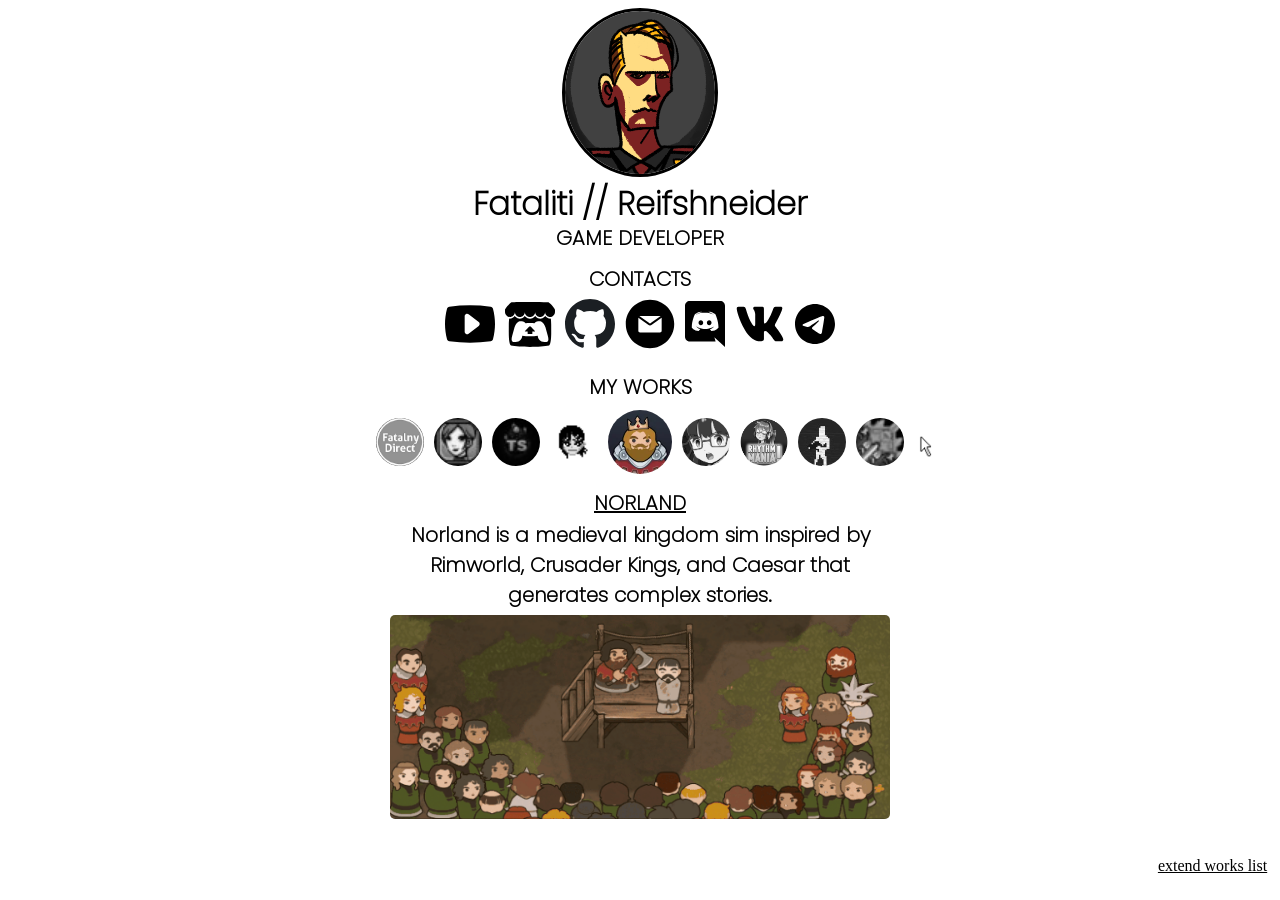
==== index.html @ 3b82c867 "small kostyl" ====
<!DOCTYPE html>
<html lang="en">
    <head>
        <meta charset="UTF-8">
        <title>Fataliti // Reifshneider</title>
        <meta name="description" content="Fataliti's profile card">
        <meta name="author" content="Fataliti // Reifshneider">
        <meta name="theme-color" content="#FFFFFE">
        <meta property="og:type" content="article">
        <meta property="og:site_name" content="fataliti.pro">
        <meta property="og:title" content="Fataliti // Reifshneider">
        <meta property="og:description" content="Fataliti's profile card.">
        <meta property="og:url" content="https://fataliti.pro/">
        <meta property="og:locale" content="en_us">
        <meta property="og:image" content="https://github.com/fataliti/fatalcard/blob/main/megu.png?raw=true">
        <meta property="og:image:width" content="128">
        <meta property="og:image:height" content="128">
        <style>

            .column {
                float: left;
                padding: 5px;
            }

            .tab {
                align-items: center;
                justify-content: center;
                display: flex;
            }

            .imglink {
                width: 50px;
                filter: none;
            }

            .overed {
                width: 50px;
                filter: invert(68%) sepia(33%) saturate(1274%) hue-rotate(168deg) brightness(108%) contrast(102%);
            }

            @font-face {
                font-family: "myFont" ;
                src: url("Poppins-ExtraLight.ttf" );
            }

            .name {
                font-family: "myFont";
                font-size: 32px;
            }

            .projico {
                border-radius: 50%;
                filter: grayscale(1);
                width: 48px;
            }

            .projicoact {
                border-radius: 50%;
                width: 48px;
                cursor: pointer;
            }

            .projico_selected {
                border-radius: 50%;
                width: 64px;
                cursor: pointer;
            }

            .screens {
                padding: 5px;
                width: 500px;
                border-radius: 10px;
            }
       
        </style>
        <script src="app.js"></script>
        <!-- Global site tag (gtag.js) - Google Analytics -->
        <script async src="https://www.googletagmanager.com/gtag/js?id=G-GYGH4NNP87"></script> 
        <script>
        window.dataLayer = window.dataLayer || [];
        function gtag(){dataLayer.push(arguments);}
        gtag('js', new Date());
        gtag('config', 'G-GYGH4NNP87');
        </script>
        <link rel="shortcut icon" type="image/x-icon" href="megu.png" />
    </head>
    <body>
        <div style="display: flex;">
            <div style="width: 100%;">
                <div>
                    <div style="display: flex;">
                        <img src="pic.png" alt="avatar image" style=" border-radius: 50%; border: solid 3px; margin: auto; width: 150px;">
                    </div>
                    <h1 style="text-align: center;  line-height: 30px; margin-top: 12px;" class="name"> 
                        Fataliti // Reifshneider <br> <span style="font-size: 20px;">GAME DEVELOPER</span> 
                    </h1>

                    <p class ="name" style="font-size: 20px; text-align: center; margin-top: -10px;"> 
                        <b> CONTACTS</b>
                    </p>
                    
                    <div class = "tab" style="margin-top: -20px">
                        <div class = "column">
                            <a href="https://www.youtube.com/channel/UCx7EIpc_WwrzznI1QSEnY1A" target="_blank">
                                <img src="yt.svg" alt="" class="imglink" id = "tst">
                            </a>
                        </div>
                        <div class = "column">
                            <a href="https://fataliti.itch.io/" target="_blank">
                                <img src="itch.svg" alt="" class="imglink" id = "tst">
                            </a>
                        </div>
                        <div class = "column">
                            <a href="https://github.com/fataliti" target="_blank">
                                <img src="git.svg" alt="" class="imglink" >
                            </a>
                        </div>

                        <div class = "column">
                            <a href="mailto:fataliti22@gmail.com" target="_blank">
                                <img src="mail.svg" alt="" class="imglink"">
                            </a>
                        </div>

                        <div class = "column">
                            <a href="https://discord.gg/YAxn2BVt8K" target="_blank">
                                <img src="discord.svg" alt="" class="imglink" id = "tst" style="width: 40px;">
                            </a>
                        </div>
                        <div class = "column">
                            <a href="https://vk.com/fatal_gd" target="_blank">
                                <img src="vk.svg" alt="" class="imglink">
                            </a>
                        </div>

                        <div class = "column">
                            <a href="https://t.me/fatalitiq" target="_blank">
                                <img src="telegram.svg" alt="" class="imglink" style="width: 40px;"">
                            </a>
                        </div>
                    </div> 
                </div>

                <h1 style="text-align: center; font-size: 20px;" class="name">
                    MY WORKS
                </h1>
                
                <div class="tab" id="worklist" style="margin-top: -10px;">

                    <div>
                        <img src="monophy.gif" alt="" style="width: 30px; visibility:hidden;">
                    </div>
                    <div class="column">
                        <a  class = "proj" id="direct">
                            <img src="dirico.png" alt="fatalny direct" class="projico" >
                        </a>
                    </div>
                    <div class="column">
                        <a  class = "proj" id="sentinel">
                            <img src="tss.jpg" alt="terminal squad sentinel" class="projico" >
                        </a>
                    </div>
                    <div class="column">
                        <a   class = "proj" id="swarmites">
                            <img src="tsss.jpg" alt="terminal squad swarmites" class="projico" >
                        </a>
                    </div>
                    <div class="column">
                        <a  class = "proj" id="kobeni">
                            <img src="kobeniface.png" alt="chainsaw dance" class="projico" >
                        </a>
                    </div>
                    <div class="column">
                        <a  class = "proj" id="norland">
                            <img src="norland.webp" alt="norland" class="projico" >
                        </a>
                    </div>
                    <div class="column">
                        <a  class = "proj" id="gunvein">
                            <img src="riko.png" alt="gunvein" class="projico" >
                        </a>
                    </div>
                    <div class="column">
                        <a  class = "proj" id="mania">
                            <img src="mania.webp" alt="rhythm mania" class="projico" >
                        </a>
                    </div>
                    <div class="column">
                        <a  class = "proj" id="katana">
                            <img src="katana.jpg" alt="katana reverse" class="projico" >
                        </a>
                    </div>
                    <div class="column">
                        <a  class = "proj" id="space">
                            <img src="dss.jpg" alt="deep space shooter" class="projico" >
                        </a>
                    </div>

                    <div>
                        <img src="monophy.gif" alt="" style="width: 30px;">
                    </div>
                </div>
                <div id="otherproj" class="tab"></div> 
                <div id="description"></div> 
            </div>
        </div>

        <div style="position: fixed; right: 1%; bottom: 1%;">
            <a >
                <p style="text-align: right; text-decoration: underline; cursor: pointer"  id="extend">
                    extend works list
                </p>
            </a>
        </div>

    </body>
</html>
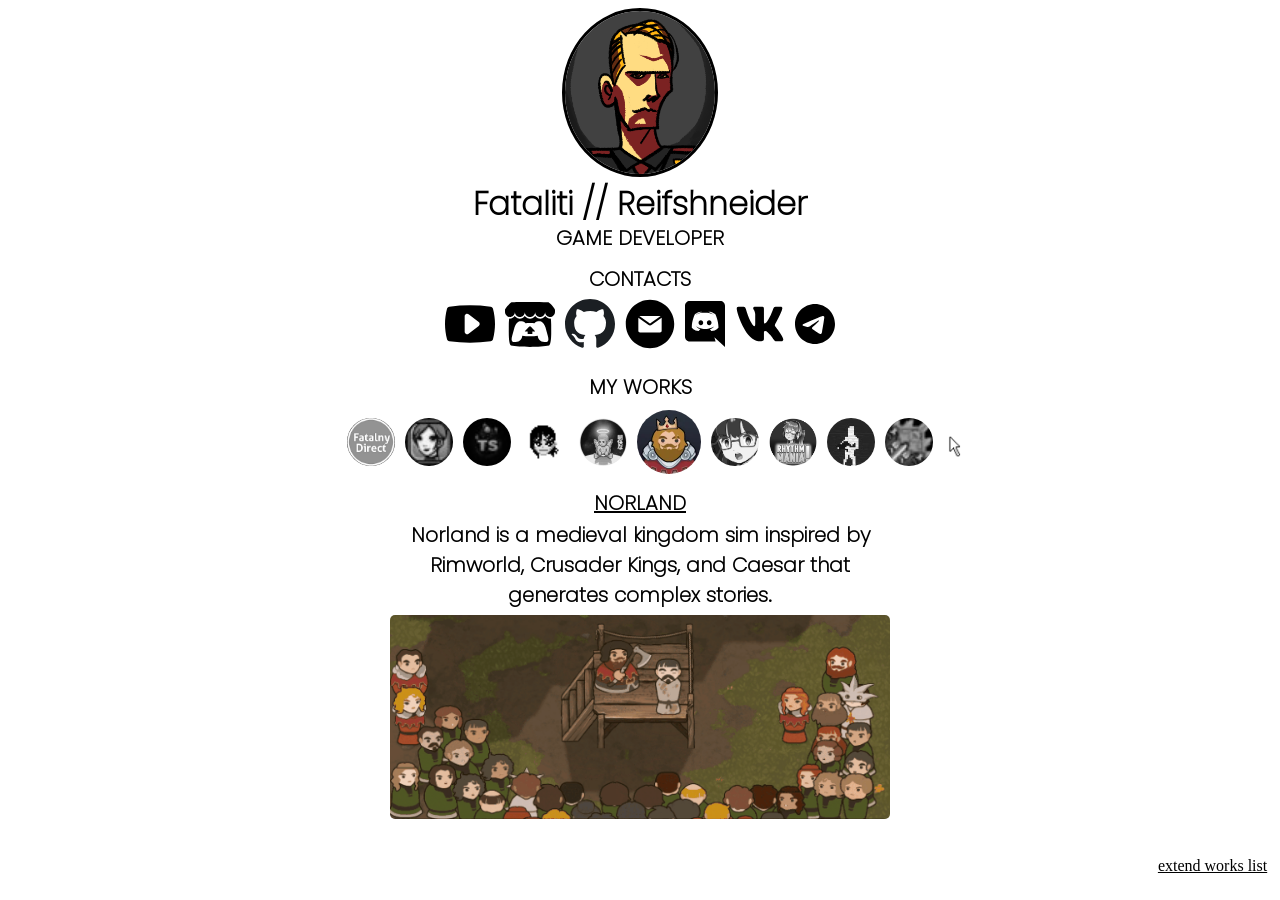
==== commit a570475d: "lucido" ====
--- a/index.html
+++ b/index.html
@@ -171,6 +171,11 @@
                         </a>
                     </div>
                     <div class="column">
+                        <a  class = "proj" id="lucido">
+                            <img src="lucido.webp" alt="lucido" class="projico" >
+                        </a>
+                    </div>
+                    <div class="column">
                         <a  class = "proj" id="norland">
                             <img src="norland.webp" alt="norland" class="projico" >
                         </a>
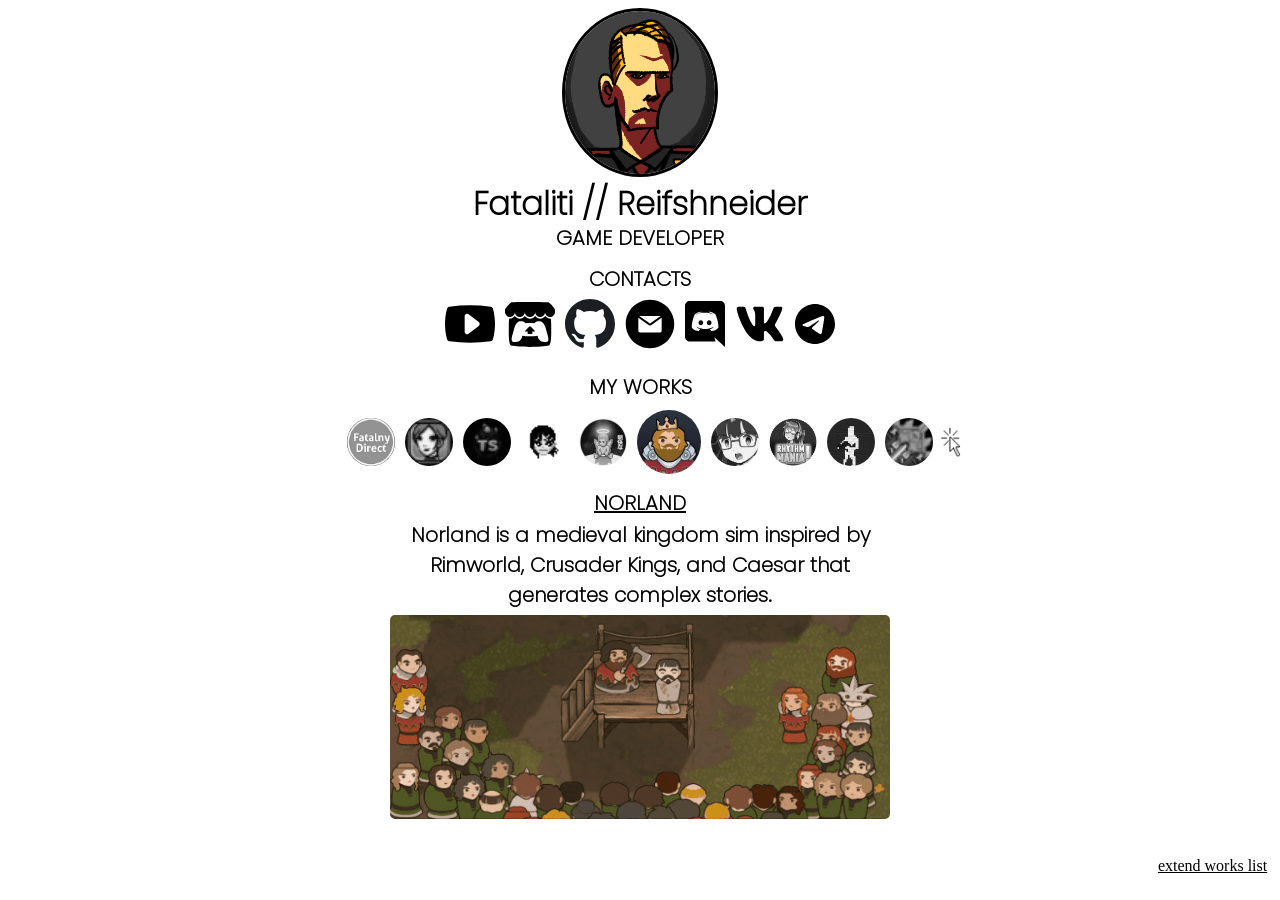
==== commit 679f54d3: "fix: hover link style" ====
--- a/index.html
+++ b/index.html
@@ -33,7 +33,7 @@
                 filter: none;
             }
 
-            .overed {
+            .imglink:hover {
                 width: 50px;
                 filter: invert(68%) sepia(33%) saturate(1274%) hue-rotate(168deg) brightness(108%) contrast(102%);
             }
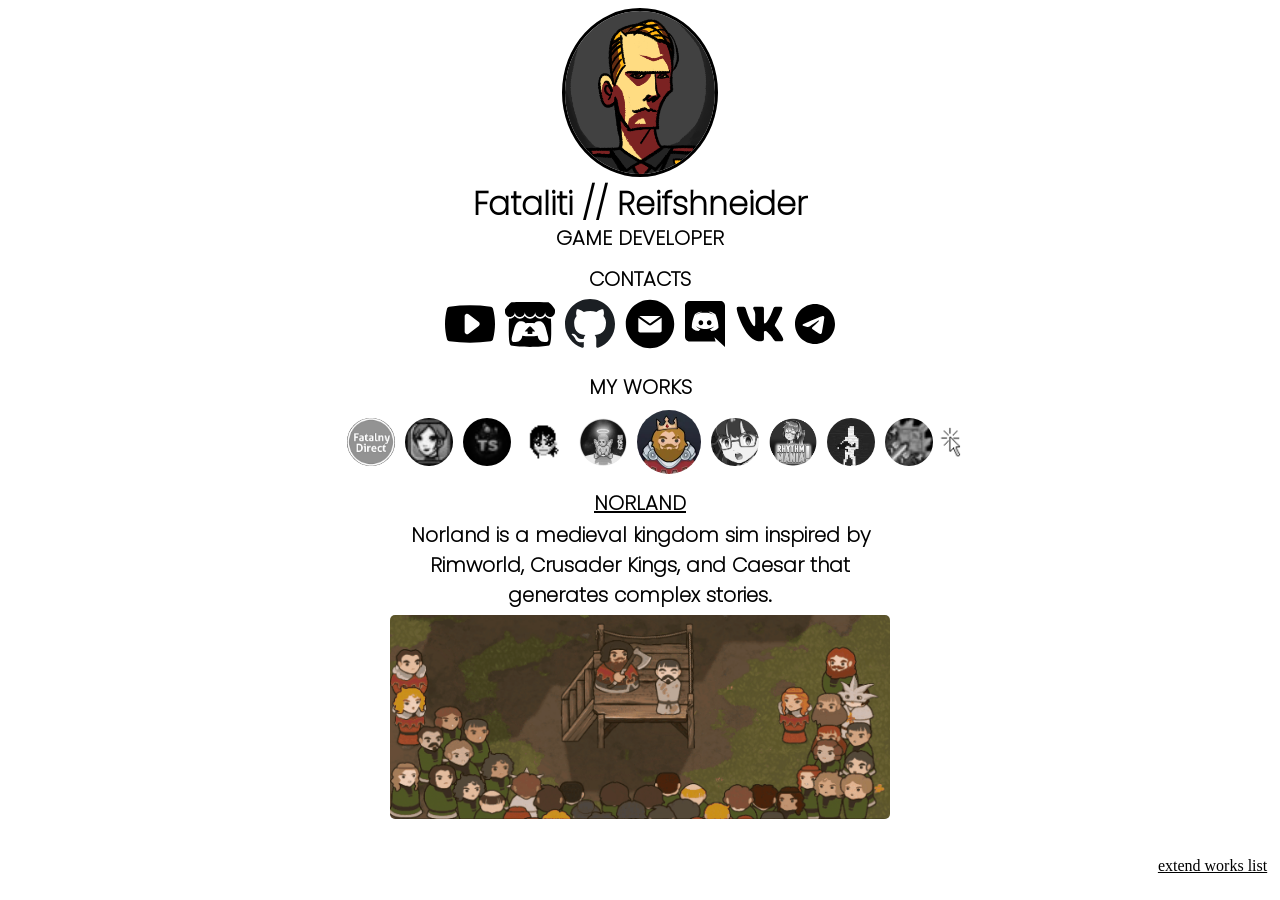
==== commit 700dba65: "tg update" ====
--- a/index.html
+++ b/index.html
@@ -134,7 +134,7 @@
                         </div>
 
                         <div class = "column">
-                            <a href="https://t.me/fatalitiq" target="_blank">
+                            <a href="https://t.me/reifshneider" target="_blank">
                                 <img src="telegram.svg" alt="" class="imglink" style="width: 40px;"">
                             </a>
                         </div>
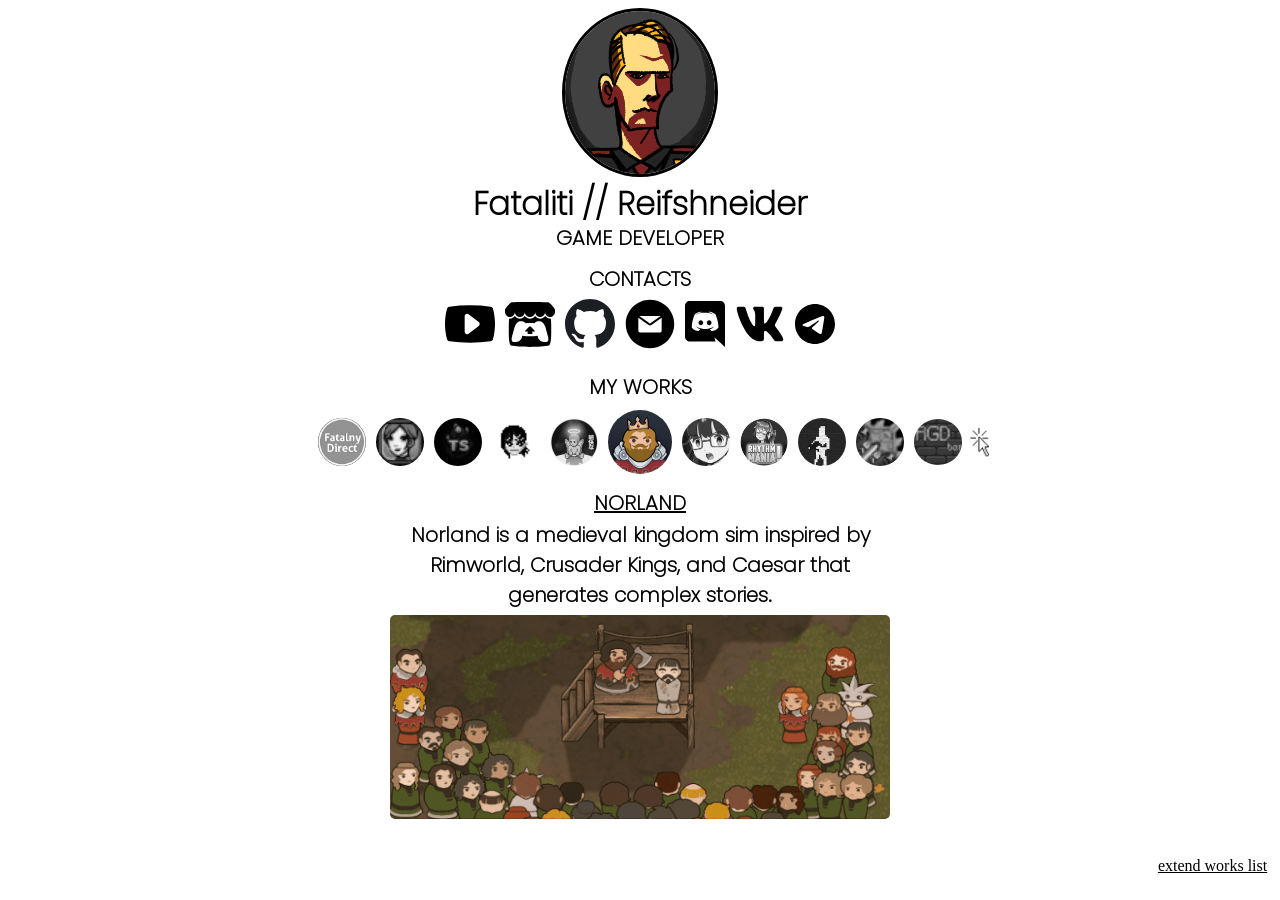
==== commit b95da081: "feature: rgd bar" ====
--- a/index.html
+++ b/index.html
@@ -200,6 +200,12 @@
                             <img src="dss.jpg" alt="deep space shooter" class="projico" >
                         </a>
                     </div>
+                    
+                    <div class="column">
+                        <a  class = "proj" id="rgd">
+                            <img src="src/img/rgdbar.png" alt="rgd bar" class="projico" >
+                        </a>
+                    </div>
 
                     <div>
                         <img src="monophy.gif" alt="" style="width: 30px;">
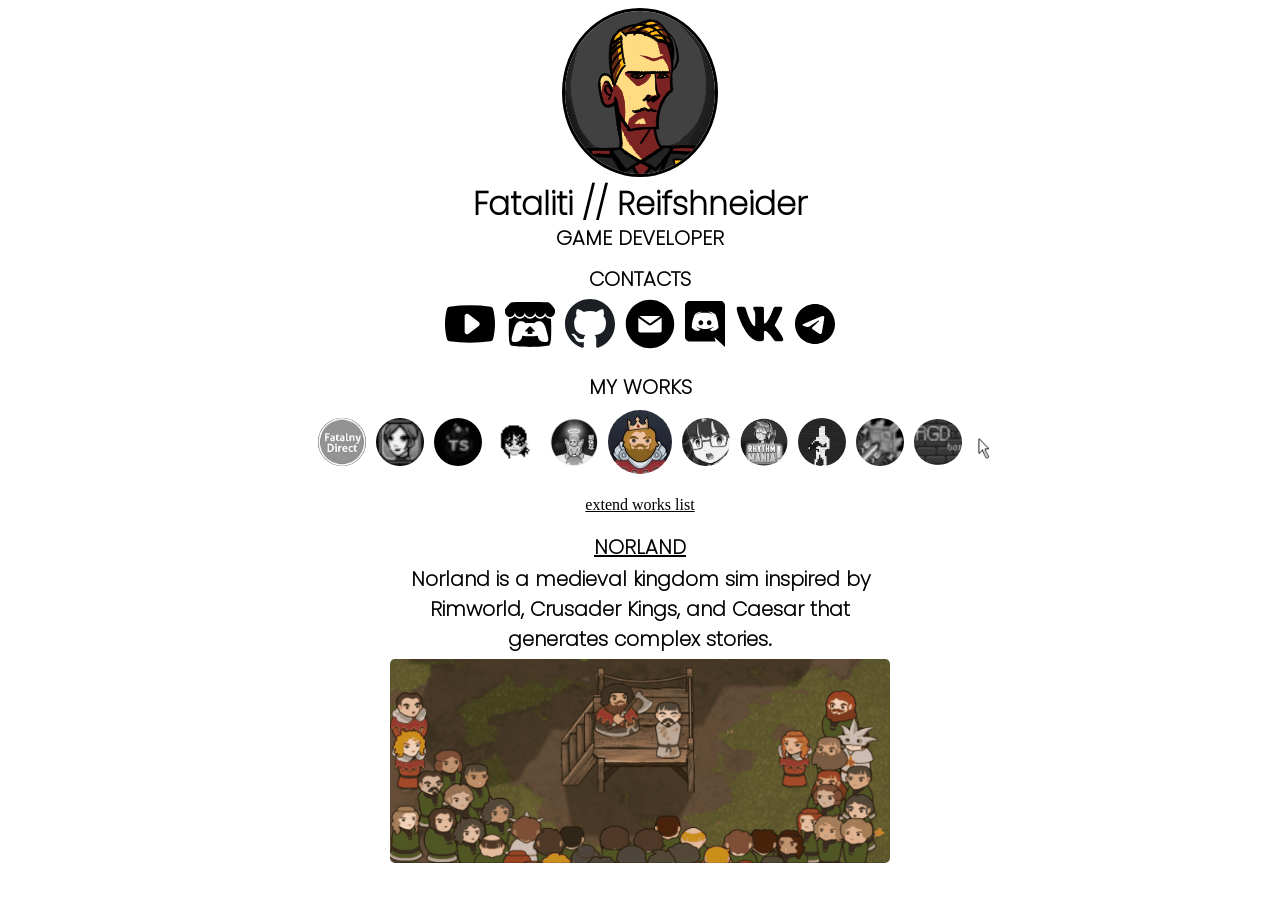
==== commit d30bf9ef: "fix: mobile ui" ====
--- a/index.html
+++ b/index.html
@@ -2,6 +2,7 @@
 <html lang="en">
     <head>
         <meta charset="UTF-8">
+        <meta name="viewport" content="width=device-width, initial-scale=1">
         <title>Fataliti // Reifshneider</title>
         <meta name="description" content="Fataliti's profile card">
         <meta name="author" content="Fataliti // Reifshneider">
@@ -18,7 +19,6 @@
         <style>
 
             .column {
-                float: left;
                 padding: 5px;
             }
 
@@ -26,6 +26,11 @@
                 align-items: center;
                 justify-content: center;
                 display: flex;
+                flex-wrap: wrap;
+            }
+
+            .tab[hidden] {
+                display: none;
             }
 
             .imglink {
@@ -48,30 +53,148 @@
                 font-size: 32px;
             }
 
+            .profile-title {
+                font-size: clamp(26px, 9vw, 32px);
+            }
+
+            .works-title {
+                text-align: center;
+                font-size: 20px;
+                margin: 0.67em 0;
+            }
+
+            .worklist-spacer, .worklist-mascot {
+                width: 30px;
+            }
+
+            .proj, .extend-button {
+                border: 0;
+                background: none;
+                color: inherit;
+                font: inherit;
+                cursor: pointer;
+            }
+
+            .proj {
+                padding: 0;
+                border-radius: 50%;
+            }
+
+            .proj:focus-visible, .extend-button:focus-visible {
+                outline: 2px solid #1967a3;
+                outline-offset: 3px;
+            }
+
             .projico {
+                display: block;
                 border-radius: 50%;
                 filter: grayscale(1);
                 width: 48px;
             }
 
-            .projicoact {
-                border-radius: 50%;
-                width: 48px;
-                cursor: pointer;
-            }
-
-            .projico_selected {
-                border-radius: 50%;
+            .proj:focus-visible .projico, .proj[aria-pressed="true"] .projico {
+                filter: none;
+            }
+
+            @media (hover: hover) {
+                .proj:hover .projico {
+                    filter: none;
+                }
+            }
+
+            .proj[aria-pressed="true"] .projico {
                 width: 64px;
-                cursor: pointer;
+            }
+
+            .extend-row {
+                text-align: center;
+            }
+
+            .extend-button {
+                min-height: 44px;
+                padding: 0 8px;
+                text-decoration: underline;
+            }
+
+            .project-title, .project-copy {
+                text-align: center;
+                font-size: 20px;
+                overflow-wrap: anywhere;
+            }
+
+            .project-title {
+                margin: 5px 0 1.33em;
+            }
+
+            .project-title a {
+                color: #000;
+            }
+
+            .project-copy {
+                max-width: 500px;
+                margin: -25px auto 0;
+                font-weight: 600;
+            }
+
+            .project-screens {
+                flex-wrap: nowrap;
             }
 
             .screens {
+                box-sizing: border-box;
                 padding: 5px;
-                width: 500px;
+                width: 510px;
+                min-width: 0;
+                max-width: 100%;
                 border-radius: 10px;
             }
-       
+
+            @media (min-width: 1320px) {
+                .extend-row {
+                    position: fixed;
+                    right: 1%;
+                    bottom: 1%;
+                }
+            }
+
+            @media (max-width: 740px) {
+                .project-list .column {
+                    display: flex;
+                    align-items: center;
+                    justify-content: center;
+                    width: 59px;
+                    min-height: 62px;
+                    padding: 0;
+                }
+
+                .proj[aria-pressed="true"] .projico {
+                    width: 56px;
+                }
+
+                .worklist-spacer {
+                    display: none;
+                }
+            }
+
+            @media (max-width: 640px) {
+                .project-screens {
+                    flex-wrap: wrap;
+                }
+            }
+
+            @media (max-width: 415px) {
+                .contact-list {
+                    max-width: 250px;
+                    margin-inline: auto;
+                }
+            }
+
+            @media (max-width: 369px) {
+                .project-list .column {
+                    width: 72px;
+                }
+            }
+
         </style>
         <script src="app.js"></script>
         <!-- Global site tag (gtag.js) - Google Analytics -->
@@ -91,7 +214,7 @@
                     <div style="display: flex;">
                         <img src="pic.png" alt="avatar image" style=" border-radius: 50%; border: solid 3px; margin: auto; width: 150px;">
                     </div>
-                    <h1 style="text-align: center;  line-height: 30px; margin-top: 12px;" class="name"> 
+                    <h1 style="text-align: center;  line-height: 30px; margin-top: 12px;" class="name profile-title">
                         Fataliti // Reifshneider <br> <span style="font-size: 20px;">GAME DEVELOPER</span> 
                     </h1>
 
@@ -99,130 +222,123 @@
                         <b> CONTACTS</b>
                     </p>
                     
-                    <div class = "tab" style="margin-top: -20px">
+                    <div class="tab contact-list" style="margin-top: -20px">
                         <div class = "column">
                             <a href="https://www.youtube.com/channel/UCx7EIpc_WwrzznI1QSEnY1A" target="_blank">
-                                <img src="yt.svg" alt="" class="imglink" id = "tst">
+                                <img src="yt.svg" alt="YouTube" class="imglink">
                             </a>
                         </div>
                         <div class = "column">
                             <a href="https://fataliti.itch.io/" target="_blank">
-                                <img src="itch.svg" alt="" class="imglink" id = "tst">
+                                <img src="itch.svg" alt="itch.io" class="imglink">
                             </a>
                         </div>
                         <div class = "column">
                             <a href="https://github.com/fataliti" target="_blank">
-                                <img src="git.svg" alt="" class="imglink" >
+                                <img src="git.svg" alt="GitHub" class="imglink">
                             </a>
                         </div>
 
                         <div class = "column">
                             <a href="mailto:fataliti22@gmail.com" target="_blank">
-                                <img src="mail.svg" alt="" class="imglink"">
+                                <img src="mail.svg" alt="Email" class="imglink">
                             </a>
                         </div>
 
                         <div class = "column">
                             <a href="https://discord.gg/YAxn2BVt8K" target="_blank">
-                                <img src="discord.svg" alt="" class="imglink" id = "tst" style="width: 40px;">
+                                <img src="discord.svg" alt="Discord" class="imglink" style="width: 40px;">
                             </a>
                         </div>
                         <div class = "column">
                             <a href="https://vk.com/fatal_gd" target="_blank">
-                                <img src="vk.svg" alt="" class="imglink">
+                                <img src="vk.svg" alt="VK" class="imglink">
                             </a>
                         </div>
 
                         <div class = "column">
                             <a href="https://t.me/reifshneider" target="_blank">
-                                <img src="telegram.svg" alt="" class="imglink" style="width: 40px;"">
+                                <img src="telegram.svg" alt="Telegram" class="imglink" style="width: 40px;">
                             </a>
                         </div>
                     </div> 
                 </div>
 
-                <h1 style="text-align: center; font-size: 20px;" class="name">
+                <h2 class="name works-title">
                     MY WORKS
-                </h1>
+                </h2>
                 
-                <div class="tab" id="worklist" style="margin-top: -10px;">
-
-                    <div>
-                        <img src="monophy.gif" alt="" style="width: 30px; visibility:hidden;">
-                    </div>
-                    <div class="column">
-                        <a  class = "proj" id="direct">
-                            <img src="dirico.png" alt="fatalny direct" class="projico" >
-                        </a>
-                    </div>
-                    <div class="column">
-                        <a  class = "proj" id="sentinel">
-                            <img src="tss.jpg" alt="terminal squad sentinel" class="projico" >
-                        </a>
-                    </div>
-                    <div class="column">
-                        <a   class = "proj" id="swarmites">
-                            <img src="tsss.jpg" alt="terminal squad swarmites" class="projico" >
-                        </a>
-                    </div>
-                    <div class="column">
-                        <a  class = "proj" id="kobeni">
-                            <img src="kobeniface.png" alt="chainsaw dance" class="projico" >
-                        </a>
-                    </div>
-                    <div class="column">
-                        <a  class = "proj" id="lucido">
-                            <img src="lucido.webp" alt="lucido" class="projico" >
-                        </a>
-                    </div>
-                    <div class="column">
-                        <a  class = "proj" id="norland">
-                            <img src="norland.webp" alt="norland" class="projico" >
-                        </a>
-                    </div>
-                    <div class="column">
-                        <a  class = "proj" id="gunvein">
-                            <img src="riko.png" alt="gunvein" class="projico" >
-                        </a>
-                    </div>
-                    <div class="column">
-                        <a  class = "proj" id="mania">
-                            <img src="mania.webp" alt="rhythm mania" class="projico" >
-                        </a>
-                    </div>
-                    <div class="column">
-                        <a  class = "proj" id="katana">
-                            <img src="katana.jpg" alt="katana reverse" class="projico" >
-                        </a>
-                    </div>
-                    <div class="column">
-                        <a  class = "proj" id="space">
-                            <img src="dss.jpg" alt="deep space shooter" class="projico" >
-                        </a>
+                <div class="tab project-list" id="worklist" style="margin-top: -10px;">
+
+                    <div class="worklist-spacer" aria-hidden="true"></div>
+                    <div class="column">
+                        <button type="button" class="proj" id="direct">
+                            <img src="dirico.png" alt="Fatalny Direct" class="projico">
+                        </button>
+                    </div>
+                    <div class="column">
+                        <button type="button" class="proj" id="sentinel">
+                            <img src="tss.jpg" alt="Terminal Squad: Sentinel" class="projico">
+                        </button>
+                    </div>
+                    <div class="column">
+                        <button type="button" class="proj" id="swarmites">
+                            <img src="tsss.jpg" alt="Terminal Squad: Swarmites" class="projico">
+                        </button>
+                    </div>
+                    <div class="column">
+                        <button type="button" class="proj" id="kobeni">
+                            <img src="kobeniface.png" alt="Chainsaw Dance" class="projico">
+                        </button>
+                    </div>
+                    <div class="column">
+                        <button type="button" class="proj" id="lucido">
+                            <img src="lucido.webp" alt="Lucido Cancels Everything" class="projico">
+                        </button>
+                    </div>
+                    <div class="column">
+                        <button type="button" class="proj" id="norland">
+                            <img src="norland.webp" alt="Norland" class="projico">
+                        </button>
+                    </div>
+                    <div class="column">
+                        <button type="button" class="proj" id="gunvein">
+                            <img src="riko.png" alt="Gunvein" class="projico">
+                        </button>
+                    </div>
+                    <div class="column">
+                        <button type="button" class="proj" id="mania">
+                            <img src="mania.webp" alt="Rhythm Mania: Music Game" class="projico">
+                        </button>
+                    </div>
+                    <div class="column">
+                        <button type="button" class="proj" id="katana">
+                            <img src="katana.jpg" alt="Katana Revers" class="projico">
+                        </button>
+                    </div>
+                    <div class="column">
+                        <button type="button" class="proj" id="space">
+                            <img src="dss.jpg" alt="Deep Space Shooter" class="projico">
+                        </button>
                     </div>
                     
                     <div class="column">
-                        <a  class = "proj" id="rgd">
-                            <img src="src/img/rgdbar.png" alt="rgd bar" class="projico" >
-                        </a>
-                    </div>
-
-                    <div>
-                        <img src="monophy.gif" alt="" style="width: 30px;">
-                    </div>
+                        <button type="button" class="proj" id="rgd">
+                            <img src="src/img/rgdbar.png" alt="RGD Bar" class="projico">
+                        </button>
+                    </div>
+
+                    <img src="monophy.gif" alt="" class="worklist-mascot">
                 </div>
-                <div id="otherproj" class="tab"></div> 
-                <div id="description"></div> 
+                <div class="extend-row">
+                    <button type="button" id="extend" class="extend-button" aria-controls="otherproj" aria-expanded="false">
+                        extend works list
+                    </button>
+                </div>
+                <div id="otherproj" class="tab project-list" hidden></div>
+                <div id="description" aria-live="polite"></div>
             </div>
         </div>
 
-        <div style="position: fixed; right: 1%; bottom: 1%;">
-            <a >
-                <p style="text-align: right; text-decoration: underline; cursor: pointer"  id="extend">
-                    extend works list
-                </p>
-            </a>
-        </div>
-
     </body>
-</html>+</html>
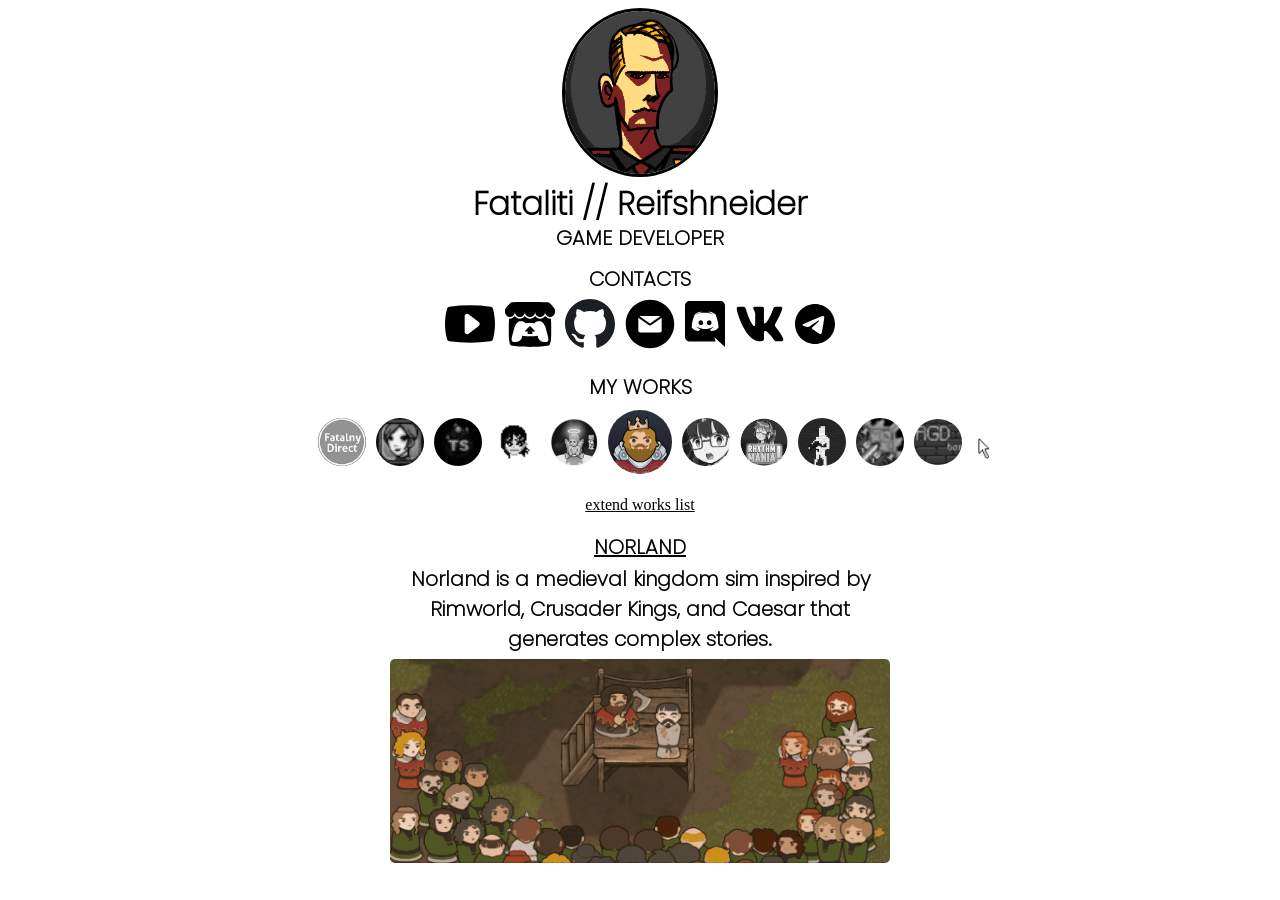
==== commit affb42c2: "file organize" ====
--- a/index.html
+++ b/index.html
@@ -13,190 +13,11 @@
         <meta property="og:description" content="Fataliti's profile card.">
         <meta property="og:url" content="https://fataliti.pro/">
         <meta property="og:locale" content="en_us">
-        <meta property="og:image" content="https://github.com/fataliti/fatalcard/blob/main/megu.png?raw=true">
+        <meta property="og:image" content="https://fataliti.pro/assets/images/profile/megu.png">
         <meta property="og:image:width" content="128">
         <meta property="og:image:height" content="128">
-        <style>
-
-            .column {
-                padding: 5px;
-            }
-
-            .tab {
-                align-items: center;
-                justify-content: center;
-                display: flex;
-                flex-wrap: wrap;
-            }
-
-            .tab[hidden] {
-                display: none;
-            }
-
-            .imglink {
-                width: 50px;
-                filter: none;
-            }
-
-            .imglink:hover {
-                width: 50px;
-                filter: invert(68%) sepia(33%) saturate(1274%) hue-rotate(168deg) brightness(108%) contrast(102%);
-            }
-
-            @font-face {
-                font-family: "myFont" ;
-                src: url("Poppins-ExtraLight.ttf" );
-            }
-
-            .name {
-                font-family: "myFont";
-                font-size: 32px;
-            }
-
-            .profile-title {
-                font-size: clamp(26px, 9vw, 32px);
-            }
-
-            .works-title {
-                text-align: center;
-                font-size: 20px;
-                margin: 0.67em 0;
-            }
-
-            .worklist-spacer, .worklist-mascot {
-                width: 30px;
-            }
-
-            .proj, .extend-button {
-                border: 0;
-                background: none;
-                color: inherit;
-                font: inherit;
-                cursor: pointer;
-            }
-
-            .proj {
-                padding: 0;
-                border-radius: 50%;
-            }
-
-            .proj:focus-visible, .extend-button:focus-visible {
-                outline: 2px solid #1967a3;
-                outline-offset: 3px;
-            }
-
-            .projico {
-                display: block;
-                border-radius: 50%;
-                filter: grayscale(1);
-                width: 48px;
-            }
-
-            .proj:focus-visible .projico, .proj[aria-pressed="true"] .projico {
-                filter: none;
-            }
-
-            @media (hover: hover) {
-                .proj:hover .projico {
-                    filter: none;
-                }
-            }
-
-            .proj[aria-pressed="true"] .projico {
-                width: 64px;
-            }
-
-            .extend-row {
-                text-align: center;
-            }
-
-            .extend-button {
-                min-height: 44px;
-                padding: 0 8px;
-                text-decoration: underline;
-            }
-
-            .project-title, .project-copy {
-                text-align: center;
-                font-size: 20px;
-                overflow-wrap: anywhere;
-            }
-
-            .project-title {
-                margin: 5px 0 1.33em;
-            }
-
-            .project-title a {
-                color: #000;
-            }
-
-            .project-copy {
-                max-width: 500px;
-                margin: -25px auto 0;
-                font-weight: 600;
-            }
-
-            .project-screens {
-                flex-wrap: nowrap;
-            }
-
-            .screens {
-                box-sizing: border-box;
-                padding: 5px;
-                width: 510px;
-                min-width: 0;
-                max-width: 100%;
-                border-radius: 10px;
-            }
-
-            @media (min-width: 1320px) {
-                .extend-row {
-                    position: fixed;
-                    right: 1%;
-                    bottom: 1%;
-                }
-            }
-
-            @media (max-width: 740px) {
-                .project-list .column {
-                    display: flex;
-                    align-items: center;
-                    justify-content: center;
-                    width: 59px;
-                    min-height: 62px;
-                    padding: 0;
-                }
-
-                .proj[aria-pressed="true"] .projico {
-                    width: 56px;
-                }
-
-                .worklist-spacer {
-                    display: none;
-                }
-            }
-
-            @media (max-width: 640px) {
-                .project-screens {
-                    flex-wrap: wrap;
-                }
-            }
-
-            @media (max-width: 415px) {
-                .contact-list {
-                    max-width: 250px;
-                    margin-inline: auto;
-                }
-            }
-
-            @media (max-width: 369px) {
-                .project-list .column {
-                    width: 72px;
-                }
-            }
-
-        </style>
-        <script src="app.js"></script>
+        <link rel="stylesheet" href="assets/css/site.css">
+        <script src="assets/js/app.js"></script>
         <!-- Global site tag (gtag.js) - Google Analytics -->
         <script async src="https://www.googletagmanager.com/gtag/js?id=G-GYGH4NNP87"></script> 
         <script>
@@ -205,14 +26,14 @@
         gtag('js', new Date());
         gtag('config', 'G-GYGH4NNP87');
         </script>
-        <link rel="shortcut icon" type="image/x-icon" href="megu.png" />
+        <link rel="shortcut icon" type="image/x-icon" href="assets/images/profile/megu.png" />
     </head>
     <body>
         <div style="display: flex;">
             <div style="width: 100%;">
                 <div>
                     <div style="display: flex;">
-                        <img src="pic.png" alt="avatar image" style=" border-radius: 50%; border: solid 3px; margin: auto; width: 150px;">
+                        <img src="assets/images/profile/pic.png" alt="avatar image" style=" border-radius: 50%; border: solid 3px; margin: auto; width: 150px;">
                     </div>
                     <h1 style="text-align: center;  line-height: 30px; margin-top: 12px;" class="name profile-title">
                         Fataliti // Reifshneider <br> <span style="font-size: 20px;">GAME DEVELOPER</span> 
@@ -225,40 +46,40 @@
                     <div class="tab contact-list" style="margin-top: -20px">
                         <div class = "column">
                             <a href="https://www.youtube.com/channel/UCx7EIpc_WwrzznI1QSEnY1A" target="_blank">
-                                <img src="yt.svg" alt="YouTube" class="imglink">
+                                <img src="assets/images/social/yt.svg" alt="YouTube" class="imglink">
                             </a>
                         </div>
                         <div class = "column">
                             <a href="https://fataliti.itch.io/" target="_blank">
-                                <img src="itch.svg" alt="itch.io" class="imglink">
+                                <img src="assets/images/social/itch.svg" alt="itch.io" class="imglink">
                             </a>
                         </div>
                         <div class = "column">
                             <a href="https://github.com/fataliti" target="_blank">
-                                <img src="git.svg" alt="GitHub" class="imglink">
+                                <img src="assets/images/social/git.svg" alt="GitHub" class="imglink">
                             </a>
                         </div>
 
                         <div class = "column">
                             <a href="mailto:fataliti22@gmail.com" target="_blank">
-                                <img src="mail.svg" alt="Email" class="imglink">
+                                <img src="assets/images/social/mail.svg" alt="Email" class="imglink">
                             </a>
                         </div>
 
                         <div class = "column">
                             <a href="https://discord.gg/YAxn2BVt8K" target="_blank">
-                                <img src="discord.svg" alt="Discord" class="imglink" style="width: 40px;">
+                                <img src="assets/images/social/discord.svg" alt="Discord" class="imglink" style="width: 40px;">
                             </a>
                         </div>
                         <div class = "column">
                             <a href="https://vk.com/fatal_gd" target="_blank">
-                                <img src="vk.svg" alt="VK" class="imglink">
+                                <img src="assets/images/social/vk.svg" alt="VK" class="imglink">
                             </a>
                         </div>
 
                         <div class = "column">
                             <a href="https://t.me/reifshneider" target="_blank">
-                                <img src="telegram.svg" alt="Telegram" class="imglink" style="width: 40px;">
+                                <img src="assets/images/social/telegram.svg" alt="Telegram" class="imglink" style="width: 40px;">
                             </a>
                         </div>
                     </div> 
@@ -273,62 +94,62 @@
                     <div class="worklist-spacer" aria-hidden="true"></div>
                     <div class="column">
                         <button type="button" class="proj" id="direct">
-                            <img src="dirico.png" alt="Fatalny Direct" class="projico">
+                            <img src="assets/images/projects/icons/dirico.png" alt="Fatalny Direct" class="projico">
                         </button>
                     </div>
                     <div class="column">
                         <button type="button" class="proj" id="sentinel">
-                            <img src="tss.jpg" alt="Terminal Squad: Sentinel" class="projico">
+                            <img src="assets/images/projects/icons/tss.jpg" alt="Terminal Squad: Sentinel" class="projico">
                         </button>
                     </div>
                     <div class="column">
                         <button type="button" class="proj" id="swarmites">
-                            <img src="tsss.jpg" alt="Terminal Squad: Swarmites" class="projico">
+                            <img src="assets/images/projects/icons/tsss.jpg" alt="Terminal Squad: Swarmites" class="projico">
                         </button>
                     </div>
                     <div class="column">
                         <button type="button" class="proj" id="kobeni">
-                            <img src="kobeniface.png" alt="Chainsaw Dance" class="projico">
+                            <img src="assets/images/projects/icons/kobeniface.png" alt="Chainsaw Dance" class="projico">
                         </button>
                     </div>
                     <div class="column">
                         <button type="button" class="proj" id="lucido">
-                            <img src="lucido.webp" alt="Lucido Cancels Everything" class="projico">
+                            <img src="assets/images/projects/icons/lucido.webp" alt="Lucido Cancels Everything" class="projico">
                         </button>
                     </div>
                     <div class="column">
                         <button type="button" class="proj" id="norland">
-                            <img src="norland.webp" alt="Norland" class="projico">
+                            <img src="assets/images/projects/icons/norland.webp" alt="Norland" class="projico">
                         </button>
                     </div>
                     <div class="column">
                         <button type="button" class="proj" id="gunvein">
-                            <img src="riko.png" alt="Gunvein" class="projico">
+                            <img src="assets/images/projects/icons/riko.png" alt="Gunvein" class="projico">
                         </button>
                     </div>
                     <div class="column">
                         <button type="button" class="proj" id="mania">
-                            <img src="mania.webp" alt="Rhythm Mania: Music Game" class="projico">
+                            <img src="assets/images/projects/icons/mania.webp" alt="Rhythm Mania: Music Game" class="projico">
                         </button>
                     </div>
                     <div class="column">
                         <button type="button" class="proj" id="katana">
-                            <img src="katana.jpg" alt="Katana Revers" class="projico">
+                            <img src="assets/images/projects/icons/katana.jpg" alt="Katana Revers" class="projico">
                         </button>
                     </div>
                     <div class="column">
                         <button type="button" class="proj" id="space">
-                            <img src="dss.jpg" alt="Deep Space Shooter" class="projico">
+                            <img src="assets/images/projects/icons/dss.jpg" alt="Deep Space Shooter" class="projico">
                         </button>
                     </div>
                     
                     <div class="column">
                         <button type="button" class="proj" id="rgd">
-                            <img src="src/img/rgdbar.png" alt="RGD Bar" class="projico">
+                            <img src="assets/images/projects/icons/rgdbar.png" alt="RGD Bar" class="projico">
                         </button>
                     </div>
 
-                    <img src="monophy.gif" alt="" class="worklist-mascot">
+                    <img src="assets/images/profile/monophy.gif" alt="" class="worklist-mascot">
                 </div>
                 <div class="extend-row">
                     <button type="button" id="extend" class="extend-button" aria-controls="otherproj" aria-expanded="false">
--- a/assets/css/site.css
+++ b/assets/css/site.css
@@ -0,0 +1,176 @@
+.column {
+    padding: 5px;
+}
+
+.tab {
+    align-items: center;
+    justify-content: center;
+    display: flex;
+    flex-wrap: wrap;
+}
+
+.tab[hidden] {
+    display: none;
+}
+
+.imglink {
+    width: 50px;
+    filter: none;
+}
+
+.imglink:hover {
+    width: 50px;
+    filter: invert(68%) sepia(33%) saturate(1274%) hue-rotate(168deg) brightness(108%) contrast(102%);
+}
+
+@font-face {
+    font-family: "myFont" ;
+    src: url("../fonts/Poppins-ExtraLight.ttf" );
+}
+
+.name {
+    font-family: "myFont";
+    font-size: 32px;
+}
+
+.profile-title {
+    font-size: clamp(26px, 9vw, 32px);
+}
+
+.works-title {
+    text-align: center;
+    font-size: 20px;
+    margin: 0.67em 0;
+}
+
+.worklist-spacer, .worklist-mascot {
+    width: 30px;
+}
+
+.proj, .extend-button {
+    border: 0;
+    background: none;
+    color: inherit;
+    font: inherit;
+    cursor: pointer;
+}
+
+.proj {
+    padding: 0;
+    border-radius: 50%;
+}
+
+.proj:focus-visible, .extend-button:focus-visible {
+    outline: 2px solid #1967a3;
+    outline-offset: 3px;
+}
+
+.projico {
+    display: block;
+    border-radius: 50%;
+    filter: grayscale(1);
+    width: 48px;
+}
+
+.proj:focus-visible .projico, .proj[aria-pressed="true"] .projico {
+    filter: none;
+}
+
+@media (hover: hover) {
+    .proj:hover .projico {
+        filter: none;
+    }
+}
+
+.proj[aria-pressed="true"] .projico {
+    width: 64px;
+}
+
+.extend-row {
+    text-align: center;
+}
+
+.extend-button {
+    min-height: 44px;
+    padding: 0 8px;
+    text-decoration: underline;
+}
+
+.project-title, .project-copy {
+    text-align: center;
+    font-size: 20px;
+    overflow-wrap: anywhere;
+}
+
+.project-title {
+    margin: 5px 0 1.33em;
+}
+
+.project-title a {
+    color: #000;
+}
+
+.project-copy {
+    max-width: 500px;
+    margin: -25px auto 0;
+    font-weight: 600;
+}
+
+.project-screens {
+    flex-wrap: nowrap;
+}
+
+.screens {
+    box-sizing: border-box;
+    padding: 5px;
+    width: 510px;
+    min-width: 0;
+    max-width: 100%;
+    border-radius: 10px;
+}
+
+@media (min-width: 1320px) {
+    .extend-row {
+        position: fixed;
+        right: 1%;
+        bottom: 1%;
+    }
+}
+
+@media (max-width: 740px) {
+    .project-list .column {
+        display: flex;
+        align-items: center;
+        justify-content: center;
+        width: 59px;
+        min-height: 62px;
+        padding: 0;
+    }
+
+    .proj[aria-pressed="true"] .projico {
+        width: 56px;
+    }
+
+    .worklist-spacer {
+        display: none;
+    }
+}
+
+@media (max-width: 640px) {
+    .project-screens {
+        flex-wrap: wrap;
+    }
+}
+
+@media (max-width: 415px) {
+    .contact-list {
+        max-width: 250px;
+        margin-inline: auto;
+    }
+}
+
+@media (max-width: 369px) {
+    .project-list .column {
+        width: 72px;
+    }
+}
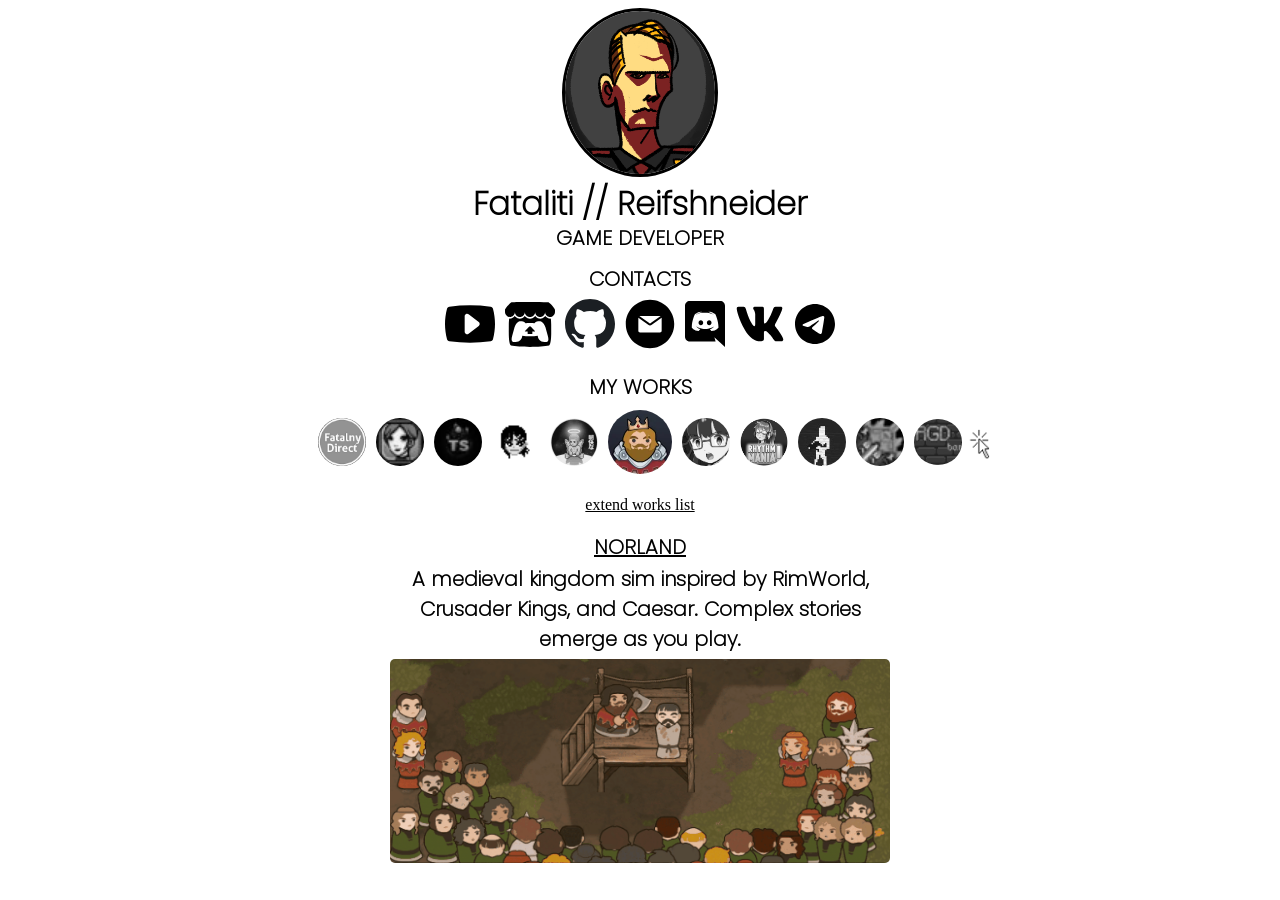
==== commit d0925235: "dark mode" ====
--- a/index.html
+++ b/index.html
@@ -6,7 +6,9 @@
         <title>Fataliti // Reifshneider</title>
         <meta name="description" content="Fataliti's profile card">
         <meta name="author" content="Fataliti // Reifshneider">
-        <meta name="theme-color" content="#FFFFFE">
+        <meta name="color-scheme" content="light dark">
+        <meta name="theme-color" media="(prefers-color-scheme: light)" content="#FFFFFE">
+        <meta name="theme-color" media="(prefers-color-scheme: dark)" content="#181a1b">
         <meta property="og:type" content="article">
         <meta property="og:site_name" content="fataliti.pro">
         <meta property="og:title" content="Fataliti // Reifshneider">
--- a/assets/css/site.css
+++ b/assets/css/site.css
@@ -1,3 +1,7 @@
+:root {
+    color-scheme: light dark;
+}
+
 .column {
     padding: 5px;
 }
@@ -107,7 +111,7 @@
 }
 
 .project-title a {
-    color: #000;
+    color: inherit;
 }
 
 .project-copy {
@@ -124,9 +128,25 @@
     box-sizing: border-box;
     padding: 5px;
     width: 510px;
+    height: auto;
     min-width: 0;
     max-width: 100%;
     border-radius: 10px;
+}
+
+@media (prefers-color-scheme: dark) {
+    :root {
+        background-color: #181a1b;
+        color: #f1f1ee;
+    }
+
+    .imglink {
+        filter: invert(1);
+    }
+
+    .proj:focus-visible, .extend-button:focus-visible {
+        outline-color: #83c5ff;
+    }
 }
 
 @media (min-width: 1320px) {
